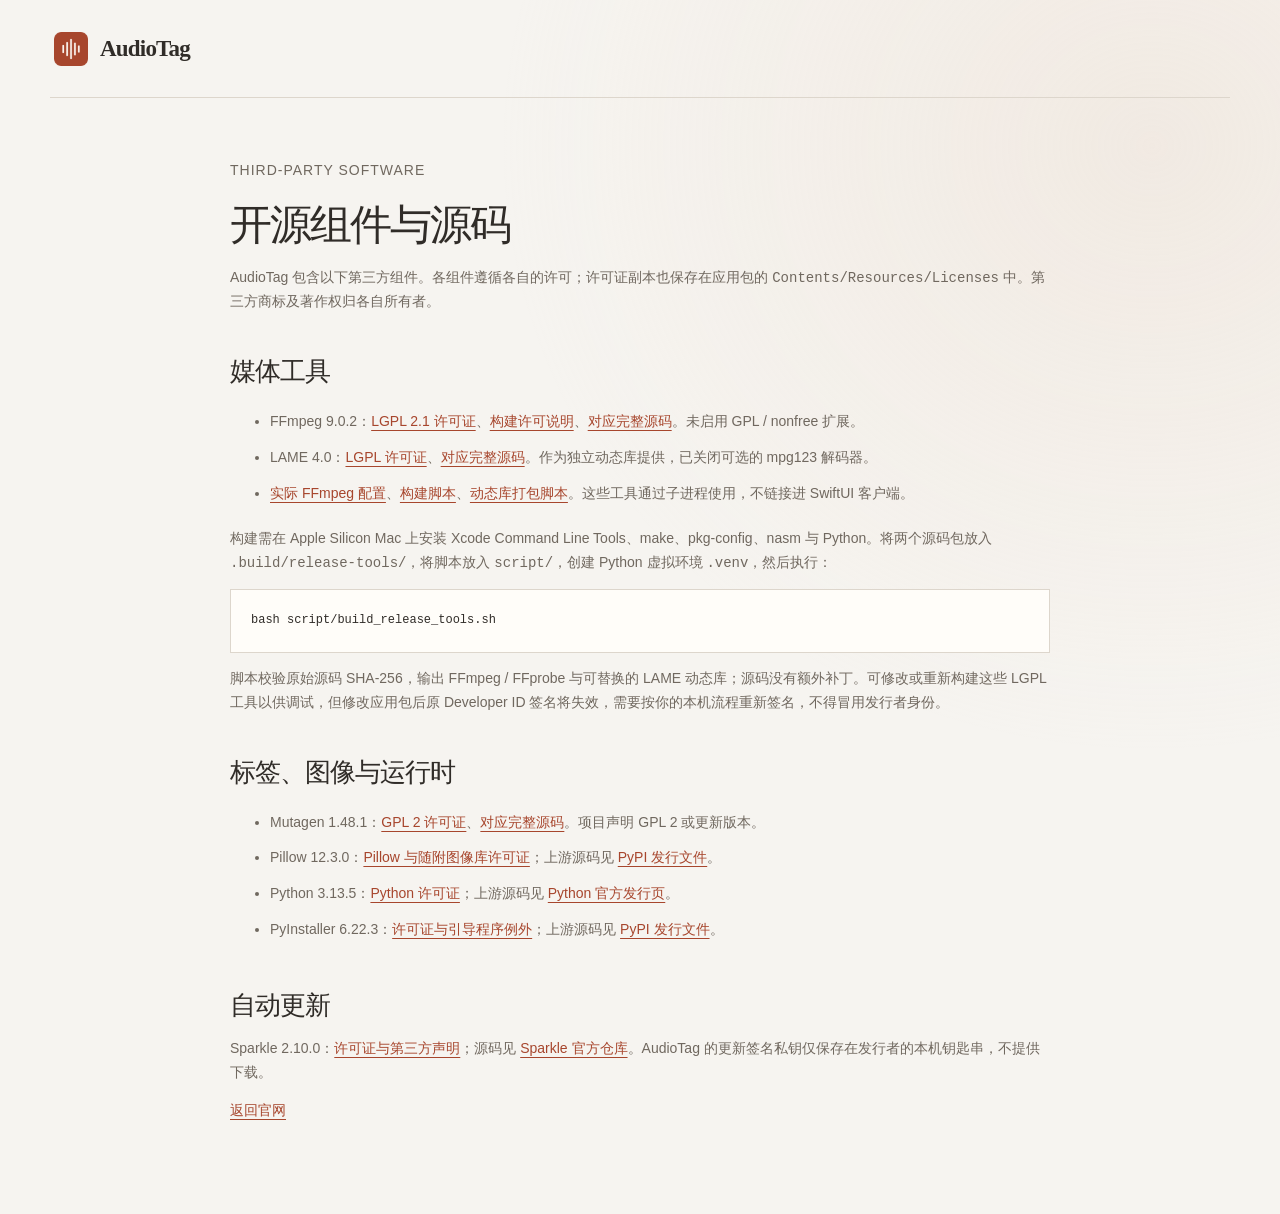
==== site/sources/index.html @ 829f9307 "初始化 AudioTag 多格式音频标签工具" ====
<!doctype html>
<html lang="zh-CN">
<head>
  <meta charset="utf-8">
  <meta name="viewport" content="width=device-width, initial-scale=1">
  <meta name="theme-color" content="#f6f4f0">
  <title>开源组件与源码 · AudioTag</title>
  <link rel="icon" href="../assets/icon.png">
  <link rel="stylesheet" href="../styles.css">
  <style>
    .source-main{max-width:820px;padding-block:60px 80px}
    .source-main h1{font-size:42px}.source-main h2{font-size:26px;margin-top:40px}
    .source-main p,.source-main li{color:var(--muted);font-size:14px}
    .source-main a{color:var(--accent);text-decoration:underline;text-underline-offset:4px}
    .source-main li{padding-block:6px}.source-main pre{white-space:pre-wrap;overflow-wrap:anywhere;background:var(--surface);border:1px solid var(--line);padding:20px;font:12px/1.8 Menlo,monospace}
  </style>
</head>
<body>
  <header class="header shell"><a class="brand" href="../"><img src="../assets/icon.png" width="42" height="42" alt=""><span>AudioTag</span></a></header>
  <main class="shell source-main">
    <p class="section-number">THIRD-PARTY SOFTWARE</p>
    <h1>开源组件与源码</h1>
    <p>AudioTag 包含以下第三方组件。各组件遵循各自的许可；许可证副本也保存在应用包的 <code>Contents/Resources/Licenses</code> 中。第三方商标及著作权归各自所有者。</p>
    <h2>媒体工具</h2>
    <ul>
      <li>FFmpeg 9.0.2：<a href="FFmpeg-LGPL-2.1.txt">LGPL 2.1 许可证</a>、<a href="FFmpeg-LICENSE.md">构建许可说明</a>、<a href="ffmpeg-9.0.2.tar.xz">对应完整源码</a>。未启用 GPL / nonfree 扩展。</li>
      <li>LAME 4.0：<a href="LAME-LGPL.txt">LGPL 许可证</a>、<a href="lame-4.0.tar.gz">对应完整源码</a>。作为独立动态库提供，已关闭可选的 mpg123 解码器。</li>
      <li><a href="BUILD-NOTICES.txt">实际 FFmpeg 配置</a>、<a href="build_release_tools.sh">构建脚本</a>、<a href="bundle_tools.py">动态库打包脚本</a>。这些工具通过子进程使用，不链接进 SwiftUI 客户端。</li>
    </ul>
    <p>构建需在 Apple Silicon Mac 上安装 Xcode Command Line Tools、make、pkg-config、nasm 与 Python。将两个源码包放入 <code>.build/release-tools/</code>，将脚本放入 <code>script/</code>，创建 Python 虚拟环境 <code>.venv</code>，然后执行：</p>
    <pre>bash script/build_release_tools.sh</pre>
    <p>脚本校验原始源码 SHA-256，输出 FFmpeg / FFprobe 与可替换的 LAME 动态库；源码没有额外补丁。可修改或重新构建这些 LGPL 工具以供调试，但修改应用包后原 Developer ID 签名将失效，需要按你的本机流程重新签名，不得冒用发行者身份。</p>
    <h2>标签、图像与运行时</h2>
    <ul>
      <li>Mutagen 1.48.1：<a href="mutagen-1.48.1-LICENSE.txt">GPL 2 许可证</a>、<a href="mutagen-1.48.1.tar.gz">对应完整源码</a>。项目声明 GPL 2 或更新版本。</li>
      <li>Pillow 12.3.0：<a href="pillow-12.3.0-LICENSE.txt">Pillow 与随附图像库许可证</a>；上游源码见 <a href="https://pypi.org/project/pillow/12.3.0/#files">PyPI 发行文件</a>。</li>
      <li>Python 3.13.5：<a href="Python-3.13.5-LICENSE.txt">Python 许可证</a>；上游源码见 <a href="https://www.python.org/downloads/release/python-3135/">Python 官方发行页</a>。</li>
      <li>PyInstaller 6.22.3：<a href="pyinstaller-6.22.3-LICENSE.txt">许可证与引导程序例外</a>；上游源码见 <a href="https://pypi.org/project/pyinstaller/6.22.3/#files">PyPI 发行文件</a>。</li>
    </ul>
    <h2>自动更新</h2>
    <p>Sparkle 2.10.0：<a href="Sparkle-LICENSE.txt">许可证与第三方声明</a>；源码见 <a href="https://github.com/sparkle-project/Sparkle/tree/2.10.0">Sparkle 官方仓库</a>。AudioTag 的更新签名私钥仅保存在发行者的本机钥匙串，不提供下载。</p>
    <p><a href="../">返回官网</a></p>
  </main>
</body>
</html>
---- site/styles.css ----
:root {
  --paper: #f6f4f0; --surface: #fffdf9; --ink: #302c28; --muted: #70685f;
  --line: #ddd6cc; --accent: #a7462d; --soft: #f6eae3; --dark: #282622;
  --ease-out: cubic-bezier(.23,1,.32,1); --shell: min(1180px, calc(100% - 80px));
}
* { box-sizing: border-box; }
[hidden] { display: none !important; }
html { background: var(--paper); scroll-padding-top: 30px; }
body { margin: 0; background: radial-gradient(ellipse at 90% 12%, #eadbce66, transparent 40%), var(--paper); color: var(--ink); font: 15px/1.7 "Avenir Next", "PingFang SC", sans-serif; }
::selection { background: var(--accent); color: var(--surface); }
a { color: inherit; text-decoration: none; }
button, a { -webkit-tap-highlight-color: transparent; touch-action: manipulation; }
a:focus-visible { outline: 2px solid var(--accent); outline-offset: 5px; }
.shell { width: var(--shell); margin-inline: auto; }
.skip-link { position: absolute; top: -100px; left: 20px; z-index: 20; padding: 10px; background: var(--surface); }
.skip-link:focus { top: 10px; }
.header { display: flex; align-items: center; gap: 28px; min-height: 98px; border-bottom: 1px solid var(--line); }
.brand { display: inline-flex; align-items: center; gap: 8px; font: 700 23px Georgia, serif; letter-spacing: -.8px; }
.brand img { display: block; }
.header nav { display: flex; gap: 30px; margin-left: auto; color: var(--muted); font-size: 13px; }
.header nav a { padding-block: 12px; }
.button { display: inline-flex; align-items: center; justify-content: space-between; gap: 30px; min-height: 50px; padding: 0 24px; border: 1px solid var(--accent); border-radius: 9px; background: var(--accent); color: var(--surface); font-size: 14px; font-weight: 600; }
.button.small { min-height: 40px; font-size: 12px; padding-inline: 17px; gap: 18px; }
.button span { font-size: 18px; font-weight: 400; }
.hero { display: grid; grid-template-columns: 1.2fr .8fr; align-items: center; gap: 70px; padding-block: 90px 96px; }
h1, h2 { font-family: "Bodoni 72", "Songti SC", Georgia, serif; font-weight: 500; }
h1 { font-size: clamp(42px, 4.8vw, 64px); line-height: 1.25; letter-spacing: -2px; margin: 0; }
h1 em { color: var(--accent); font-style: normal; }
.lede { color: var(--muted); font-size: 17px; line-height: 1.9; margin: 26px 0 32px; }
.hero-actions { display: flex; align-items: center; gap: 26px; }
.text-link { color: var(--accent); font-size: 13px; }
.hero-note { font-size: 11px; color: var(--muted); margin: 19px 0 0; }
.sleeve { background: #e6dfd3; border: 1px solid #d3c7b6; border-radius: 3px; padding: 24px; box-shadow: 12px 18px 40px #433b2910; transform: rotate(3deg); }
.sleeve-top { display: flex; justify-content: space-between; font: 9px/1.5 Menlo, monospace; letter-spacing: .8px; }
.record { width: 78%; aspect-ratio: 1; margin: 26px auto; border-radius: 50%; background: repeating-radial-gradient(circle, #302d27 0 2px, #26241f 3px 5px); display: grid; place-items: center; box-shadow: 2px 5px 10px #0002; }
.record-label { display: grid; place-items: center; width: 36%; aspect-ratio: 1; background: var(--accent); border-radius: 50%; }
.record-label img { width: 80%; height: auto; }
.sleeve-caption { display: flex; justify-content: space-between; align-items: center; font-size: 17px; line-height: 1.6; }
.sleeve-caption strong { font-family: "Songti SC", Georgia, serif; font-size: 23px; font-weight: 600; }
.sleeve-mark { font: italic 42px Georgia, serif; color: var(--accent); }
.sleeve-tags { display: flex; gap: 12px; margin-top: 18px; padding-top: 14px; border-top: 1px solid #b7ad9d; font-size: 10px; color: #655d51; }
.format-strip { border-top: 1px solid var(--line); border-bottom: 1px solid var(--line); }
.format-strip .shell { display: flex; justify-content: space-between; gap: 16px; padding-block: 19px; color: var(--muted); font-size: 12px; }
.format-strip span:last-child { font: 11px/1.8 Menlo, monospace; }
.workspace { background: var(--dark); color: var(--surface); padding-block: 72px 36px; }
.section-head { display: flex; justify-content: space-between; align-items: flex-end; gap: 40px; margin-bottom: 36px; }
.section-number { font: 11px/1.8 "Avenir Next", "PingFang SC", sans-serif; letter-spacing: 1px; color: var(--accent); margin: 0 0 16px; }
.workspace .section-number { color: #e3a38c; }
h2 { font-size: clamp(30px, 3.1vw, 42px); line-height: 1.35; letter-spacing: -1px; margin: 0; }
.section-head > p { color: #c2bcb2; font-size: 13px; margin: 0 0 3px; }
.workspace-preview { overflow: hidden; border-radius: 12px; border: 1px solid #ffffff26; background: var(--surface); color: var(--ink); box-shadow: 0 24px 55px #0003; }
.preview-toolbar { display: flex; align-items: center; gap: 20px; min-height: 60px; padding: 12px 24px; border-bottom: 1px solid var(--line); background: var(--paper); }
.traffic-lights { color: #c5bdb3; letter-spacing: 4px; font-size: 12px; }
.preview-toolbar > span:last-child { margin-left: auto; font-size: 11px; color: var(--muted); }
.preview-body { display: grid; grid-template-columns: 28% 1fr; }
.preview-sidebar { padding: 26px; background: #efece6; border-right: 1px solid var(--line); }
.preview-caption { display: block; font-size: 11px; color: var(--muted); }
.preview-cover { position: relative; overflow: hidden; display: flex; flex-direction: column; justify-content: space-between; aspect-ratio: 1; padding: 20px; margin-top: 16px; background: var(--accent); color: #fff4e7; }
.preview-cover > span { z-index: 1; font: 24px/1.2 Georgia, serif; letter-spacing: -1px; }
.preview-cover i { position: absolute; width: 90%; aspect-ratio: 1; top: 32%; left: 36%; border: 1px solid #ffffff70; border-radius: 50%; box-shadow: 0 0 0 14px #ffffff0c, 0 0 0 28px #ffffff0c, 0 0 0 42px #ffffff0c; }
.preview-cover small { z-index: 1; font: 7px Menlo, monospace; letter-spacing: 1px; }
.preview-sidebar p { font-size: 11px; overflow-wrap: anywhere; margin: 16px 0 7px; }
.preview-editor { padding: 26px 32px; }
.preview-editor h3 { font: 27px/1.3 Georgia, serif; margin: 12px 0 20px; }
.preview-input { background: var(--paper); border: 1px solid var(--line); border-radius: 6px; padding: 14px 18px; font: 11px/1.8 Menlo, monospace; color: var(--muted); }
.preview-fields { display: grid; grid-template-columns: 1fr 1fr; gap: 18px 20px; margin-top: 22px; }
.preview-fields span { display: block; font-size: 10px; color: var(--muted); margin-bottom: 6px; }
.preview-fields strong { display: block; border-bottom: 1px solid #c98c79; padding-bottom: 8px; font-size: 12px; font-weight: 500; overflow-wrap: anywhere; }
.preview-export { display: flex; gap: 20px; align-items: center; justify-content: space-between; padding: 18px 26px; border-top: 1px solid var(--line); background: var(--paper); }
.preview-export span { font-size: 11px; color: var(--muted); }
.preview-export strong { background: var(--accent); color: var(--surface); font-size: 12px; font-weight: 500; padding: 10px 22px; border-radius: 6px; white-space: nowrap; }
.image-caption { display: flex; justify-content: space-between; gap: 12px; color: #c2bcb2; font-size: 10px; margin-top: 13px; }
.details { padding-block: 90px; }
.features { display: grid; grid-template-columns: repeat(3,1fr); gap: 44px; margin-top: 46px; }
.features article { border-top: 1px solid var(--line); padding-top: 20px; }
.feature-index { font: 11px Menlo, monospace; color: var(--accent); }
h3 { font-size: 18px; line-height: 1.5; font-weight: 600; margin: 14px 0 12px; }
.features p { font-size: 13px; color: var(--muted); margin: 0; }
.principle { display: flex; gap: 24px; border-top: 1px solid var(--line); margin-top: 50px; padding-top: 30px; }
.principle > span { font: 40px Georgia, serif; color: var(--accent); }
.principle h3 { margin: 0 0 6px; font-size: 16px; }
.principle p { color: var(--muted); font-size: 12px; margin: 0; }
.download { padding-block: 70px; background: #eee4db; border-block: 1px solid #dfd2c7; }
.download-grid { display: grid; grid-template-columns: 1.2fr .8fr; gap: 80px; align-items: center; }
.download-grid > div > p:not(.section-number) { color: var(--muted); font-size: 13px; margin: 22px 0 0; }
.download-panel { background: var(--surface); border: 1px solid #d8c8ba; padding: 26px; border-radius: 14px; }
.release-heading { display: flex; gap: 10px; align-items: center; margin-bottom: 22px; }
.release-heading h3 { margin: 0; font-size: 17px; }
.release-heading p { margin: 4px 0 0; color: var(--muted); font-size: 12px; }
.download-button { width: 100%; }
.download-meta { color: var(--muted); font-size: 11px; margin: 14px 0 8px; }
.download-panel .text-link { font-size: 11px; }
.updates { display: grid; grid-template-columns: 1fr 1fr; gap: 70px; padding-block: 85px; }
.updates h2 { font-size: 33px; }
.updates p:not(.section-number) { color: var(--muted); font-size: 13px; }
.updates p.muted { font-size: 11px; }
.release-list article { padding: 22px 0; border-block: 1px solid var(--line); }
.release-list h3 { margin: 0; font-size: 18px; }
.release-list time { font: 11px Menlo, monospace; color: var(--muted); }
.release-list a { display: inline-block; min-height: 36px; padding-top: 5px; color: var(--accent); font-size: 12px; }
.footer { display: flex; align-items: center; flex-wrap: wrap; gap: 24px; border-top: 1px solid var(--line); padding-block: 27px; }
.footer .brand { font-size: 20px; }
.footer p { font-size: 11px; color: var(--muted); }
.footer > div { margin-left: auto; display: flex; gap: 24px; font-size: 11px; color: var(--muted); }
@media (hover: hover) and (pointer: fine) {
  .button { transition: transform 120ms var(--ease-out), background-color 160ms var(--ease-out); }
  .button:hover { background: #8e3924; }
  .button:active { transform: scale(.98); }
  nav a:hover, .text-link:hover, .footer a:hover { color: var(--accent); text-decoration: underline; text-underline-offset: 4px; }
}
@media (max-width: 900px) {
  :root { --shell: calc(100% - 48px); }
  .hero { gap: 32px; padding-block: 60px; }
  .sleeve { padding: 18px; }
  .sleeve-caption { font-size: 13px; }
  .sleeve-caption strong { font-size: 18px; }
  .sleeve-top { font-size: 7px; }
  .features { gap: 24px; }
  .download-grid, .updates { gap: 36px; }
}
@media (max-width: 650px) {
  :root { --shell: calc(100% - 40px); }
  .header { min-height: 80px; gap: 12px; flex-wrap: wrap; padding-block: 15px; }
  .header .brand { font-size: 22px; }
  .header > .button { margin-left: auto; }
  .header nav { order: 3; width: 100%; margin: 0; justify-content: space-between; gap: 14px; border-top: 1px solid var(--line); padding-top: 4px; }
  .hero { grid-template-columns: 1fr; padding-block: 44px 45px; gap: 40px; }
  h1 { font-size: 43px; letter-spacing: -1.5px; }
  .lede { font-size: 15px; margin-top: 22px; }
  .hero-actions { gap: 20px; }
  .sleeve { width: min(300px, 88%); margin: 0 auto; }
  .sleeve-top { font-size: 8px; }
  .sleeve-caption strong { font-size: 20px; }
  .format-strip .shell { flex-direction: column; gap: 5px; padding-block: 14px; }
  .format-strip span:last-child { font-size: 9px; }
  .workspace { padding-block: 42px 24px; }
  .section-head { display: block; }
  .section-head > p { margin-top: 20px; font-size: 12px; }
  .image-caption { font-size: 9px; }
  .preview-toolbar { padding: 12px 16px; gap: 14px; min-height: 48px; }
  .preview-toolbar > span:last-child { display: none; }
  .preview-body { grid-template-columns: 1fr; }
  .preview-sidebar { display: none; }
  .preview-editor { padding: 22px 18px; }
  .preview-editor h3 { font-size: 25px; }
  .preview-input { padding: 12px; font-size: 9px; overflow-wrap: anywhere; }
  .preview-fields { gap: 16px; }
  .preview-fields strong { font-size: 11px; }
  .preview-export { padding: 16px 18px; flex-wrap: wrap; gap: 12px; }
  .details { padding-block: 48px; }
  .features { grid-template-columns: 1fr; gap: 28px; margin-top: 30px; }
  .features article { padding-top: 16px; }
  .features h3 { margin-top: 9px; }
  .principle { gap: 14px; margin-top: 30px; }
  .download { padding-block: 45px; }
  .download-grid, .updates { grid-template-columns: 1fr; gap: 30px; }
  .download-panel { padding: 22px; }
  .updates { padding-block: 45px; }
  .updates h2 { font-size: 30px; }
  .footer { gap: 12px; }
  .footer > div { width: 100%; margin: 0; gap: 20px; }
}
@media (prefers-reduced-motion: reduce) {
  .button { transition: none; }
  .button:active { transform: none; }
}
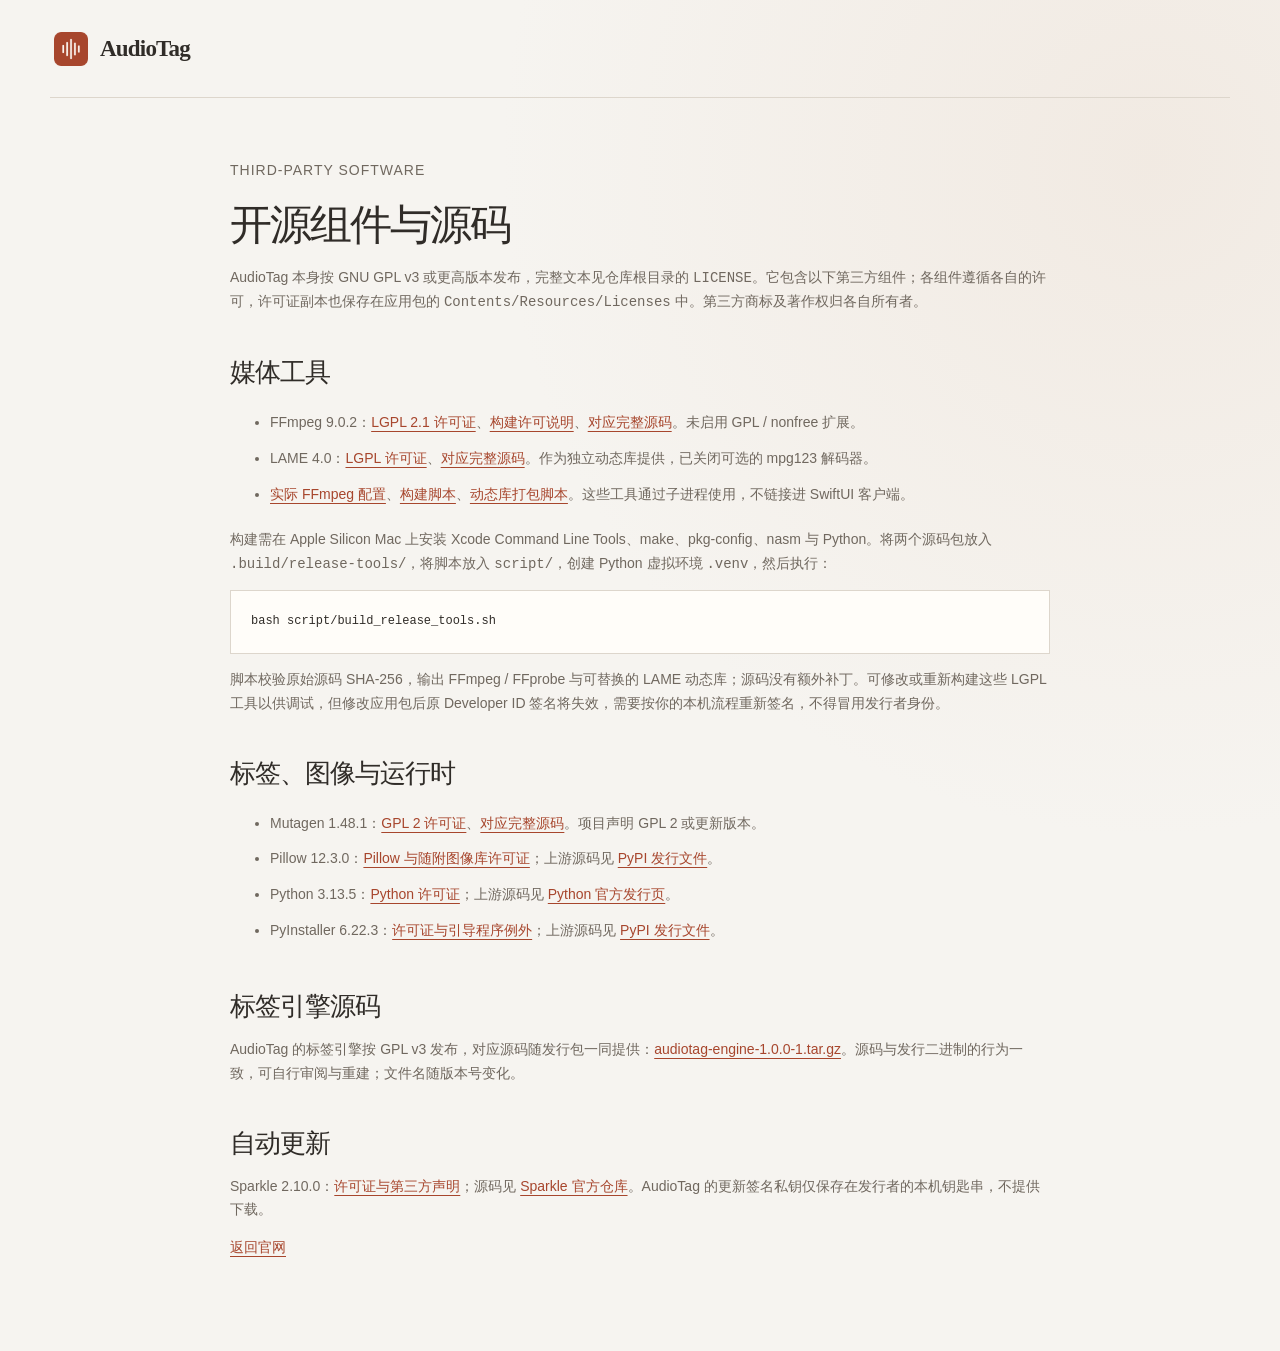
==== commit d14a5109: "重构引擎与原生层，并统一更名为 AudioTag - Python 引擎按职责拆分为 fields/cover/formats/fsutil 等单职责模块，修复 exFAT 硬链接发布失败、~ 路径不" ====
--- a/site/sources/index.html
+++ b/site/sources/index.html
@@ -20,7 +20,7 @@
   <main class="shell source-main">
     <p class="section-number">THIRD-PARTY SOFTWARE</p>
     <h1>开源组件与源码</h1>
-    <p>AudioTag 包含以下第三方组件。各组件遵循各自的许可；许可证副本也保存在应用包的 <code>Contents/Resources/Licenses</code> 中。第三方商标及著作权归各自所有者。</p>
+    <p>AudioTag 本身按 GNU GPL v3 或更高版本发布，完整文本见仓库根目录的 <code>LICENSE</code>。它包含以下第三方组件；各组件遵循各自的许可，许可证副本也保存在应用包的 <code>Contents/Resources/Licenses</code> 中。第三方商标及著作权归各自所有者。</p>
     <h2>媒体工具</h2>
     <ul>
       <li>FFmpeg 9.0.2：<a href="FFmpeg-LGPL-2.1.txt">LGPL 2.1 许可证</a>、<a href="FFmpeg-LICENSE.md">构建许可说明</a>、<a href="ffmpeg-9.0.2.tar.xz">对应完整源码</a>。未启用 GPL / nonfree 扩展。</li>
@@ -37,6 +37,8 @@
       <li>Python 3.13.5：<a href="Python-3.13.5-LICENSE.txt">Python 许可证</a>；上游源码见 <a href="https://www.python.org/downloads/release/python-3135/">Python 官方发行页</a>。</li>
       <li>PyInstaller 6.22.3：<a href="pyinstaller-6.22.3-LICENSE.txt">许可证与引导程序例外</a>；上游源码见 <a href="https://pypi.org/project/pyinstaller/6.22.3/#files">PyPI 发行文件</a>。</li>
     </ul>
+    <h2>标签引擎源码</h2>
+    <p>AudioTag 的标签引擎按 GPL v3 发布，对应源码随发行包一同提供：<a href="audiotag-engine-1.0.0-1.tar.gz">audiotag-engine-1.0.0-1.tar.gz</a>。源码与发行二进制的行为一致，可自行审阅与重建；文件名随版本号变化。</p>
     <h2>自动更新</h2>
     <p>Sparkle 2.10.0：<a href="Sparkle-LICENSE.txt">许可证与第三方声明</a>；源码见 <a href="https://github.com/sparkle-project/Sparkle/tree/2.10.0">Sparkle 官方仓库</a>。AudioTag 的更新签名私钥仅保存在发行者的本机钥匙串，不提供下载。</p>
     <p><a href="../">返回官网</a></p>
